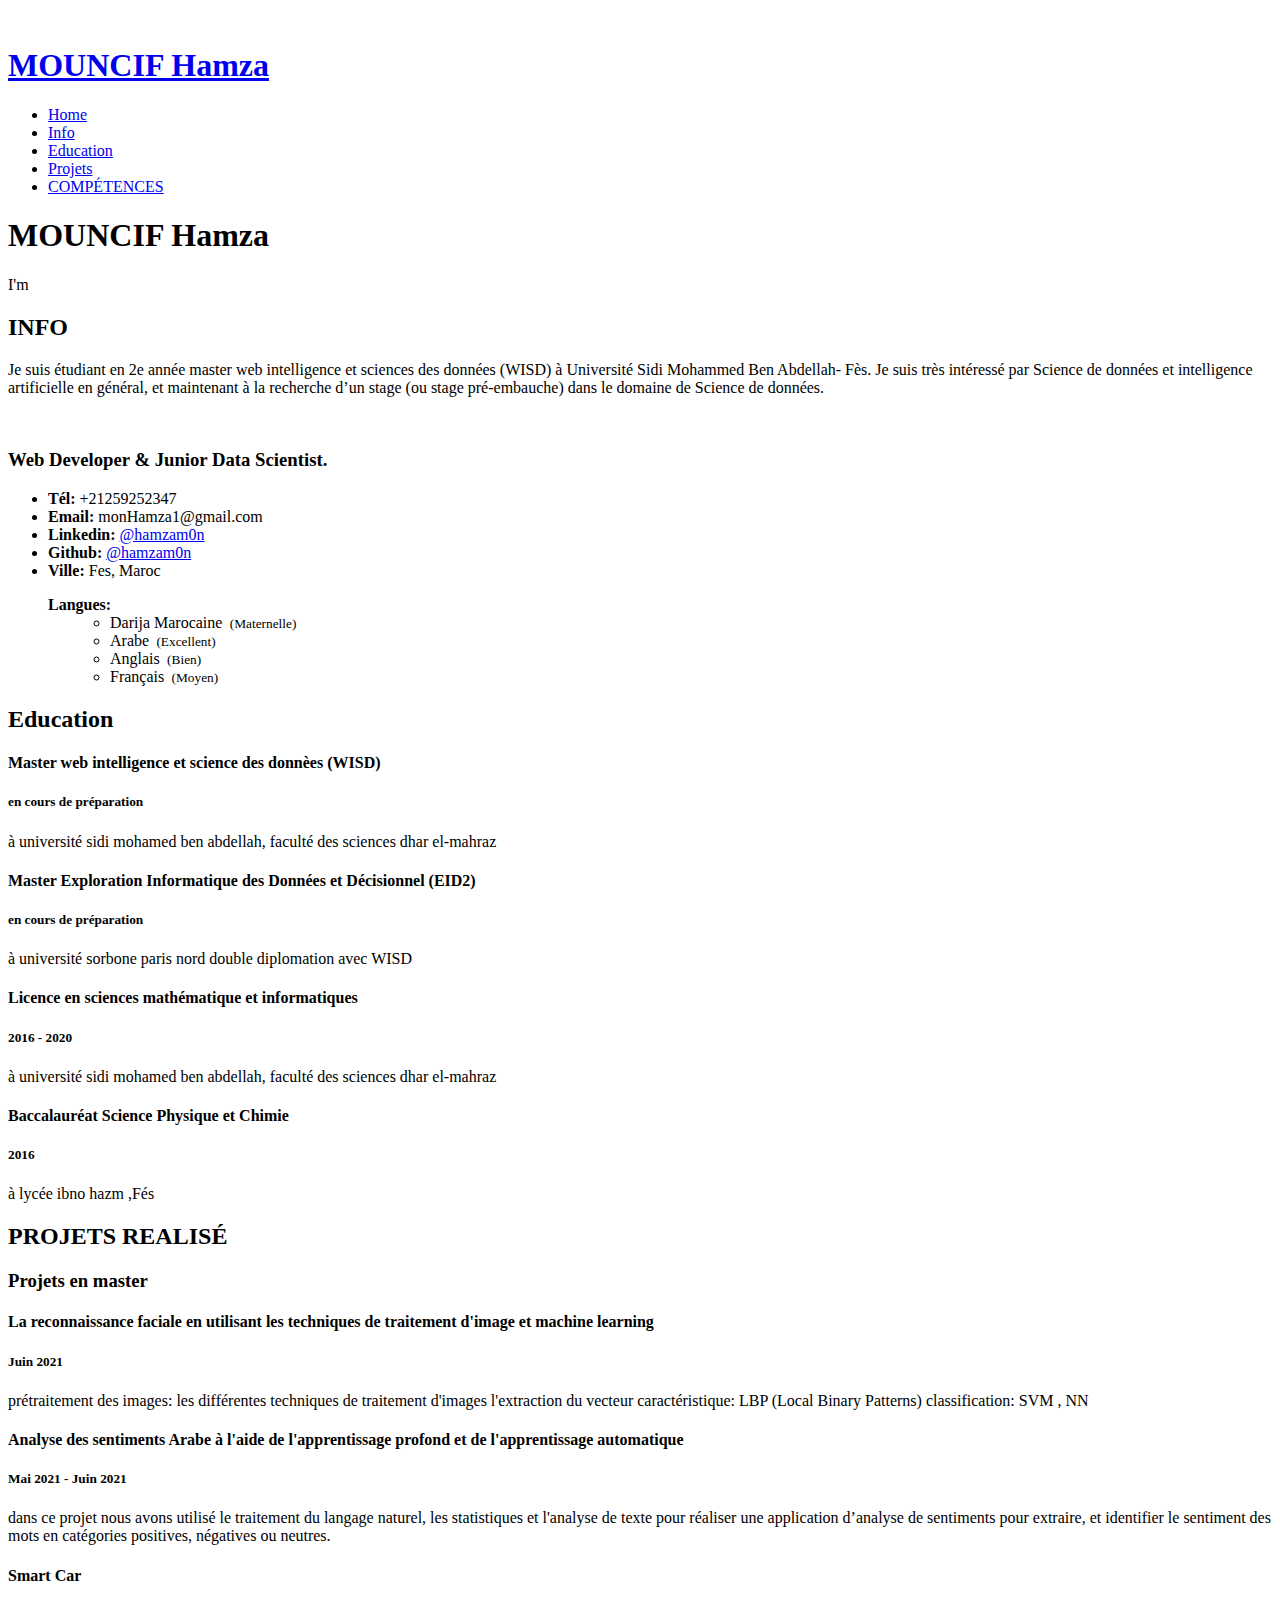
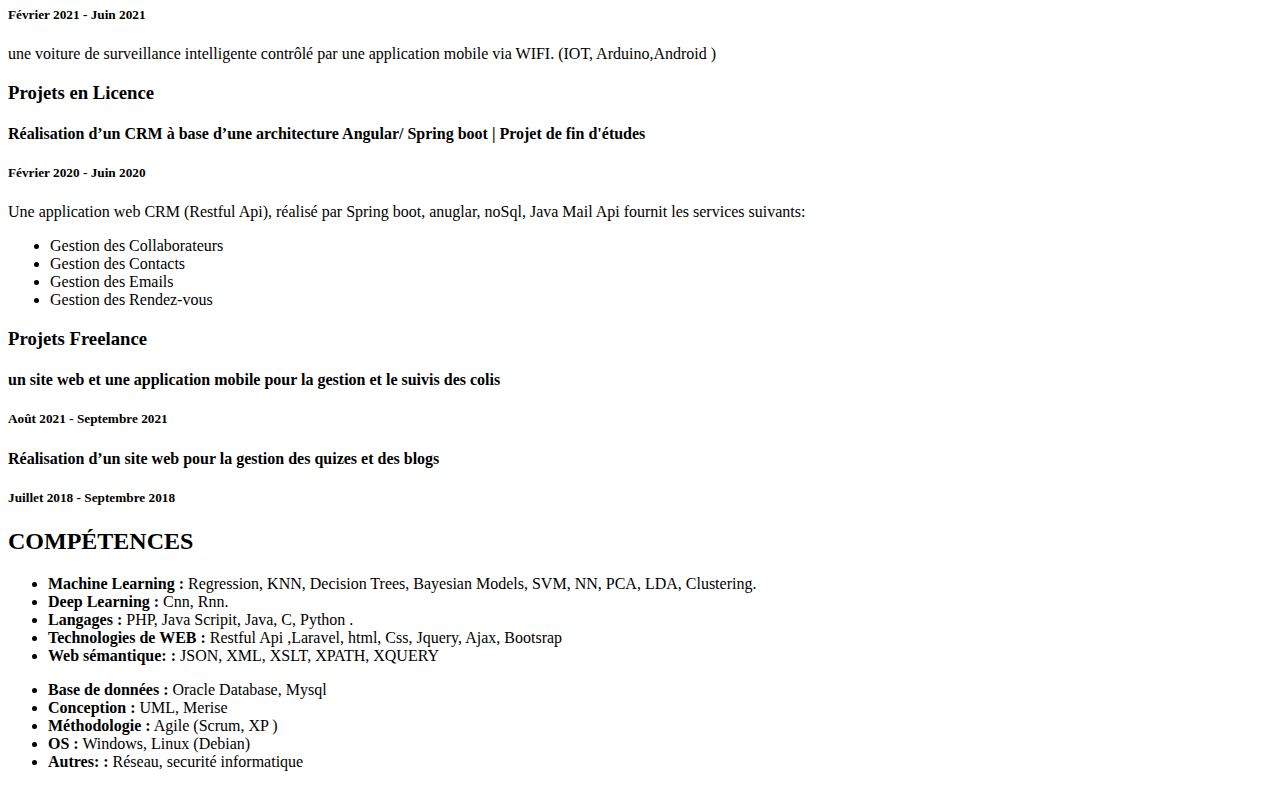
==== index.html @ eeb2e6b2 "Add files via upload" ====
<!DOCTYPE html>
<html lang="en">

<head>
  <meta charset="utf-8">
  <meta content="width=device-width, initial-scale=1.0" name="viewport">

  <title>MOUNCIF Hamza</title>
  <meta content="" name="description">
  <meta content="" name="keywords">

  <!-- Favicons -->
  <link href="assets/img/favicon.png" rel="icon">
  <link href="assets/img/favicon.png" rel="apple-touch-icon">

  <!-- Google Fonts -->
  <link href="https://fonts.googleapis.com/css?family=Open+Sans:300,300i,400,400i,600,600i,700,700i|Raleway:300,300i,400,400i,500,500i,600,600i,700,700i|Poppins:300,300i,400,400i,500,500i,600,600i,700,700i" rel="stylesheet">

  <!-- Vendor CSS Files -->
  <link href="assets/vendor/aos/aos.css" rel="stylesheet">
  <link href="assets/vendor/bootstrap/css/bootstrap.min.css" rel="stylesheet">
  <link href="assets/vendor/bootstrap-icons/bootstrap-icons.css" rel="stylesheet">
  <link href="assets/vendor/boxicons/css/boxicons.min.css" rel="stylesheet">
  <link href="assets/vendor/glightbox/css/glightbox.min.css" rel="stylesheet">
  <link href="assets/vendor/swiper/swiper-bundle.min.css" rel="stylesheet">

  <!-- Template Main CSS File -->
  <link href="assets/css/style.css" rel="stylesheet">

</head>

<body>

  <!-- ======= Mobile nav toggle button ======= -->
  <i class="bi bi-list mobile-nav-toggle d-xl-none"></i>

  <!-- ======= Header ======= -->
  <header id="header">
    <div class="d-flex flex-column">

      <div class="profile">
        <img src="assets/img/profile-img.jpg" alt="" class="img-fluid rounded-circle">
        <h1 class="text-light"><a href="index.html">MOUNCIF Hamza</a></h1>
        <div class="social-links mt-3 text-center">
          <a target="_blank" href="https://linkedin.com/in/hamzam0n" class="linkedin"><i class="bx bxl-linkedin"></i></a>
          <a target="_blank" href="https://github.com/hamzam0n" class="github"><i class="bx bxl-github"></i></a>
          <a target="_blank" href="https://twitter.com/hamzam0n" class="twitter"><i class="bx bxl-twitter"></i></a>
        </div>
      </div>

      <nav id="navbar" class="nav-menu navbar">
        <ul>
          <li><a href="#hero" class="nav-link scrollto active"><i class="bx bx-home"></i> <span>Home</span></a></li>
          <li><a href="#about" class="nav-link scrollto"><i class="bx bx-user"></i> <span>Info</span></a></li>
          <li><a href="#education" class="nav-link scrollto"><i class="bx bx-file-blank"></i> <span>Education</span></a></li>
          <li><a href="#projects" class="nav-link scrollto"><i class="bx bx-book-content"></i> <span>Projets</span></a></li>
          <li><a href="#skills" class="nav-link scrollto"><i class="bx bx-server"></i> <span>COMPÉTENCES</span></a></li>
        </ul>
      </nav><!-- .nav-menu -->
    </div>
  </header><!-- End Header -->

  <!-- ======= Hero Section ======= -->
  <section id="hero" class="d-flex flex-column justify-content-center align-items-center">
    <div class="hero-container" data-aos="fade-in">
      <h1>MOUNCIF Hamza</h1>
      <p>I'm <span class="typed" data-typed-items="Web Developer, Junior Data Scientist"></span></p>
    </div>
  </section><!-- End Hero -->

  <main id="main">

    <!-- ======= About Section ======= -->
    <section id="about" class="about section-bg">
      <div class="container">

        <div class="section-title">
          <h2>INFO</h2>
          <p>Je suis étudiant en 2e année master web intelligence et sciences des données (WISD) à Université Sidi Mohammed Ben Abdellah- Fès. Je suis très intéressé par Science de données et intelligence artificielle en général, et maintenant à la recherche d’un stage (ou stage pré-embauche) dans le domaine de Science de données.</p>
        </div>

        <div class="row">
          <div class="col-lg-4" data-aos="fade-right">
            <img src="assets/img/profile-img.jpg" class="img-fluid" alt="">
          </div>
          <div class="col-lg-8 pt-4 pt-lg-0 content" data-aos="fade-left">
            <h3>Web Developer &amp; Junior Data Scientist.</h3>
            <div class="row">
              <div class="col-lg-6">
                <ul>
                  <li><i class="bi bi-chevron-right"></i> <strong>Tél:</strong> <span>+21259252347</span></li>
                  <li><i class="bi bi-chevron-right"></i> <strong>Email:</strong> <span>monHamza1@gmail.com</span></li>
                  <li><i class="bi bi-chevron-right"></i> <strong>Linkedin:</strong> <span><a target="_blank" href="https://www.linkedin.com/in/hamzam0n"> @hamzam0n</a></span></li>
                  <li><i class="bi bi-chevron-right"></i> <strong>Github:</strong> <span><a target="_blank" href="https://www.github.com/hamzam0n"> @hamzam0n</a></span></li>
                  <li><i class="bi bi-chevron-right"></i> <strong>Ville:</strong> <span>Fes, Maroc</span></li>
                </ul>
              </div>

              <div class="col-lg-6">
                <ul>
                  <li style="display: initial;"><i class="bi bi-chevron-right"></i> <strong>Langues:</strong>  
                    <ul style="margin-left: 22px;">
                        <li><i class="bi bi-caret-right"></i>Darija Marocaine <small>&nbsp(Maternelle)</small></li>
                        <li><i class="bi bi-caret-right"></i>Arabe <small>&nbsp(Excellent)</small></li>
                        <li><i class="bi bi-caret-right"></i>Anglais <small> &nbsp(Bien)</small></li>
                        <li><i class="bi bi-caret-right"></i>Français  <small> &nbsp(Moyen)</small></li> 
                    </ul>
                  </li>
                </ul>
              </div>
            </div>
          </div>
        </div>

      </div>
    </section><!-- End About Section -->

    <!-- ======= Resume Section ======= -->
    <section id="" class="resume">
      <div class="container">

        

        <div class="row">
          <div  id="education" class="col-lg-6" data-aos="fade-up">
            <div class="section-title">
              <h2>Education</h2>
            </div>
            <div  class="resume-item">
              <h4>Master web intelligence et science des donnèes (WISD)</h4>
              <h5>en cours de préparation</h5>
              <p>à université sidi mohamed ben abdellah, faculté des sciences dhar el-mahraz</p>
            </div>
            <div class="resume-item">
              <h4>Master Exploration Informatique des Données et Décisionnel (EID2) </h4>
              <h5>en cours de préparation</h5>
              <p>à université sorbone paris nord double diplomation avec WISD</p>
            </div>
            <div class="resume-item">
              <h4>Licence en sciences mathématique et informatiques</h4>
              <h5>2016 - 2020</h5>
              <p>à université sidi mohamed ben abdellah, faculté des sciences dhar el-mahraz </p>
            </div>  
            <div class="resume-item">
              <h4>Baccalauréat Science Physique et Chimie</h4>
              <h5>2016 </h5>
              <p>à lycée ibno hazm ,Fés </p>
            </div>            

          </div>

          <div id="projects" class="col-lg-6" data-aos="fade-up" data-aos-delay="100">
            <div class="section-title">
              <h2>PROJETS REALISÉ</h2>
            </div>

            <div class="resume-item">
              <h3 class="resume-title">Projets en master</h3>
              <h4>La reconnaissance faciale en utilisant les techniques de traitement d'image et machine learning</h4>
              <h5>Juin 2021</h5>
              <p>prétraitement des images: les différentes techniques de traitement d'images
                l'extraction du vecteur caractéristique: LBP (Local Binary Patterns)
                classification: SVM , NN</p>
            </div>
            <div class="resume-item">
              <h4>Analyse des sentiments Arabe à l'aide de l'apprentissage profond et de l'apprentissage automatique </h4>
              <h5>Mai 2021 - Juin 2021</h5>
              <p>dans ce projet nous avons utilisé le traitement du langage naturel, les statistiques et l'analyse de texte pour réaliser une application d’analyse de sentiments pour extraire, et identifier le sentiment des mots en catégories positives, négatives ou neutres.</p>
            </div>

            <div class="resume-item">
              <h4>Smart Car </h4>
              <h5>Février 2021 - Juin 2021</h5>
              <p>une voiture de surveillance intelligente contrôlé par une application mobile via WIFI. (IOT, Arduino,Android )</p>
            </div>

            <div class="resume-item">
              <h3 class="resume-title">Projets en Licence</h3>
              <h4>Réalisation d’un CRM à base d’une architecture Angular/ Spring boot | Projet de fin d'études </h4>
              <h5> Février 2020 - Juin 2020</h5>
              <p>Une application web CRM (Restful Api), réalisé par Spring boot, anuglar, noSql, Java Mail Api fournit les services suivants:
                <div style="left: 42px;position: relative">
                  <li>Gestion des Collaborateurs</li>
                  <li>Gestion des Contacts</li>
                  <li>Gestion des Emails</li>
                  <li>Gestion des Rendez-vous</li>
                </div>
                
<!-- Gestion des Collaborateurs
Gestion des Contacts
Gestion des Emails
Gestion des Rendez-vous --></p>
            </div>

            <div class="resume-item">
              <h3 class="resume-title">Projets Freelance</h3>
              <h4>un site web et une application mobile pour la gestion et le suivis des colis</h4>
              <h5> Août 2021 - Septembre 2021</h5>
            </div>

            <div class="resume-item">
              <h4>Réalisation d’un site web pour la gestion des quizes et des blogs </h4>
              <h5>Juillet 2018 - Septembre 2018</h5>
            </div>

          </div>
        </div>

      </div>
    </section><!-- End Resume Section -->

        <!-- ======= Skills Section ======= -->
    <section id="skills" class="skills section-bg">
      <div class="container">

        <div class="section-title">
          <h2>COMPÉTENCES</h2>
        </div>

        <div class="row skills-content">

        <div class="col-lg-6" data-aos="fade-right">
          <ul style="">
            <li><i class=""></i> <strong>Machine Learning :</strong> <span>Regression, KNN, Decision Trees, Bayesian Models, SVM, NN, PCA, LDA, Clustering.</span></li>
            <li><i class=""></i> <strong>Deep Learning :</strong> <span>Cnn, Rnn.</span></li>
            <li><i class=""></i> <strong>Langages  :</strong> <span>PHP, Java Scripit, Java, C, Python .</span></li>
            <li><i class=""></i> <strong>Technologies de WEB :</strong> <span>Restful Api  ,Laravel, html, Css, Jquery, Ajax, Bootsrap</span></li>
            <li><i class=""></i> <strong>Web sémantique: :</strong> <span>JSON, XML, XSLT, XPATH, XQUERY</span></li>
          </ul>
        </div>

        <div class="col-lg-6" data-aos="fade-left">
          <ul style="">
            <li><i class=""></i> <strong>Base de données :</strong> <span>Oracle Database, Mysql</span></li>
            <li><i class=""></i> <strong>Conception :</strong> <span>UML, Merise</span></li>
            <li><i class=""></i> <strong>Méthodologie :</strong> <span>Agile (Scrum, XP )</span></li>
            <li><i class=""></i> <strong>OS :</strong> <span>Windows, Linux (Debian) </span></li>
            <li><i class=""></i> <strong>Autres: :</strong> <span>Réseau, securité informatique </span></li>
          </ul>
        </div>

        </div>

      </div>
    </section><!-- End Skills Section -->



  </main><!-- End #main -->


  <a href="#" class="back-to-top d-flex align-items-center justify-content-center"><i class="bi bi-arrow-up-short"></i></a>

  <!-- Vendor JS Files -->
  <script src="assets/vendor/aos/aos.js"></script>
  <script src="assets/vendor/bootstrap/js/bootstrap.bundle.min.js"></script>
  <script src="assets/vendor/glightbox/js/glightbox.min.js"></script>
  <script src="assets/vendor/isotope-layout/isotope.pkgd.min.js"></script>
  <script src="assets/vendor/php-email-form/validate.js"></script>
  <script src="assets/vendor/purecounter/purecounter.js"></script>
  <script src="assets/vendor/swiper/swiper-bundle.min.js"></script>
  <script src="assets/vendor/typed.js/typed.min.js"></script>
  <script src="assets/vendor/waypoints/noframework.waypoints.js"></script>

  <!-- Template Main JS File -->
  <script src="assets/js/main.js"></script>

</body>

</html>
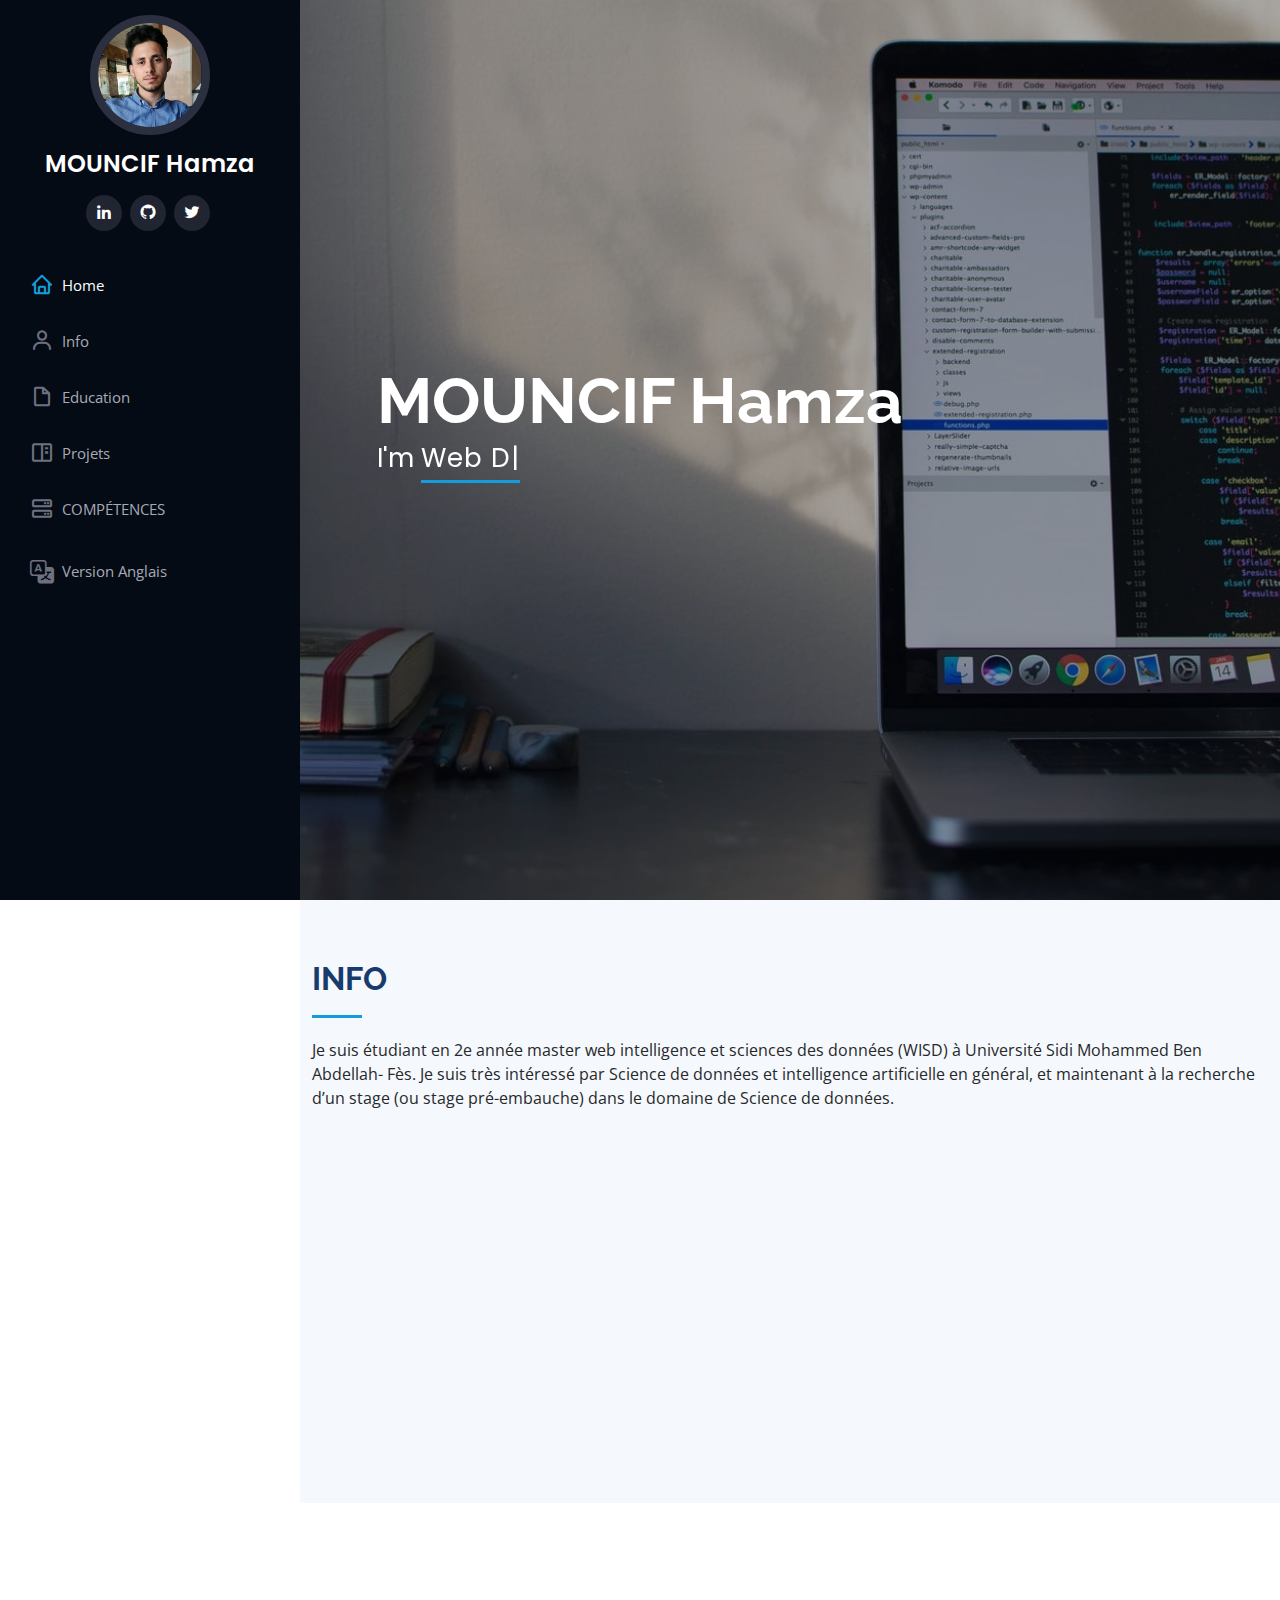
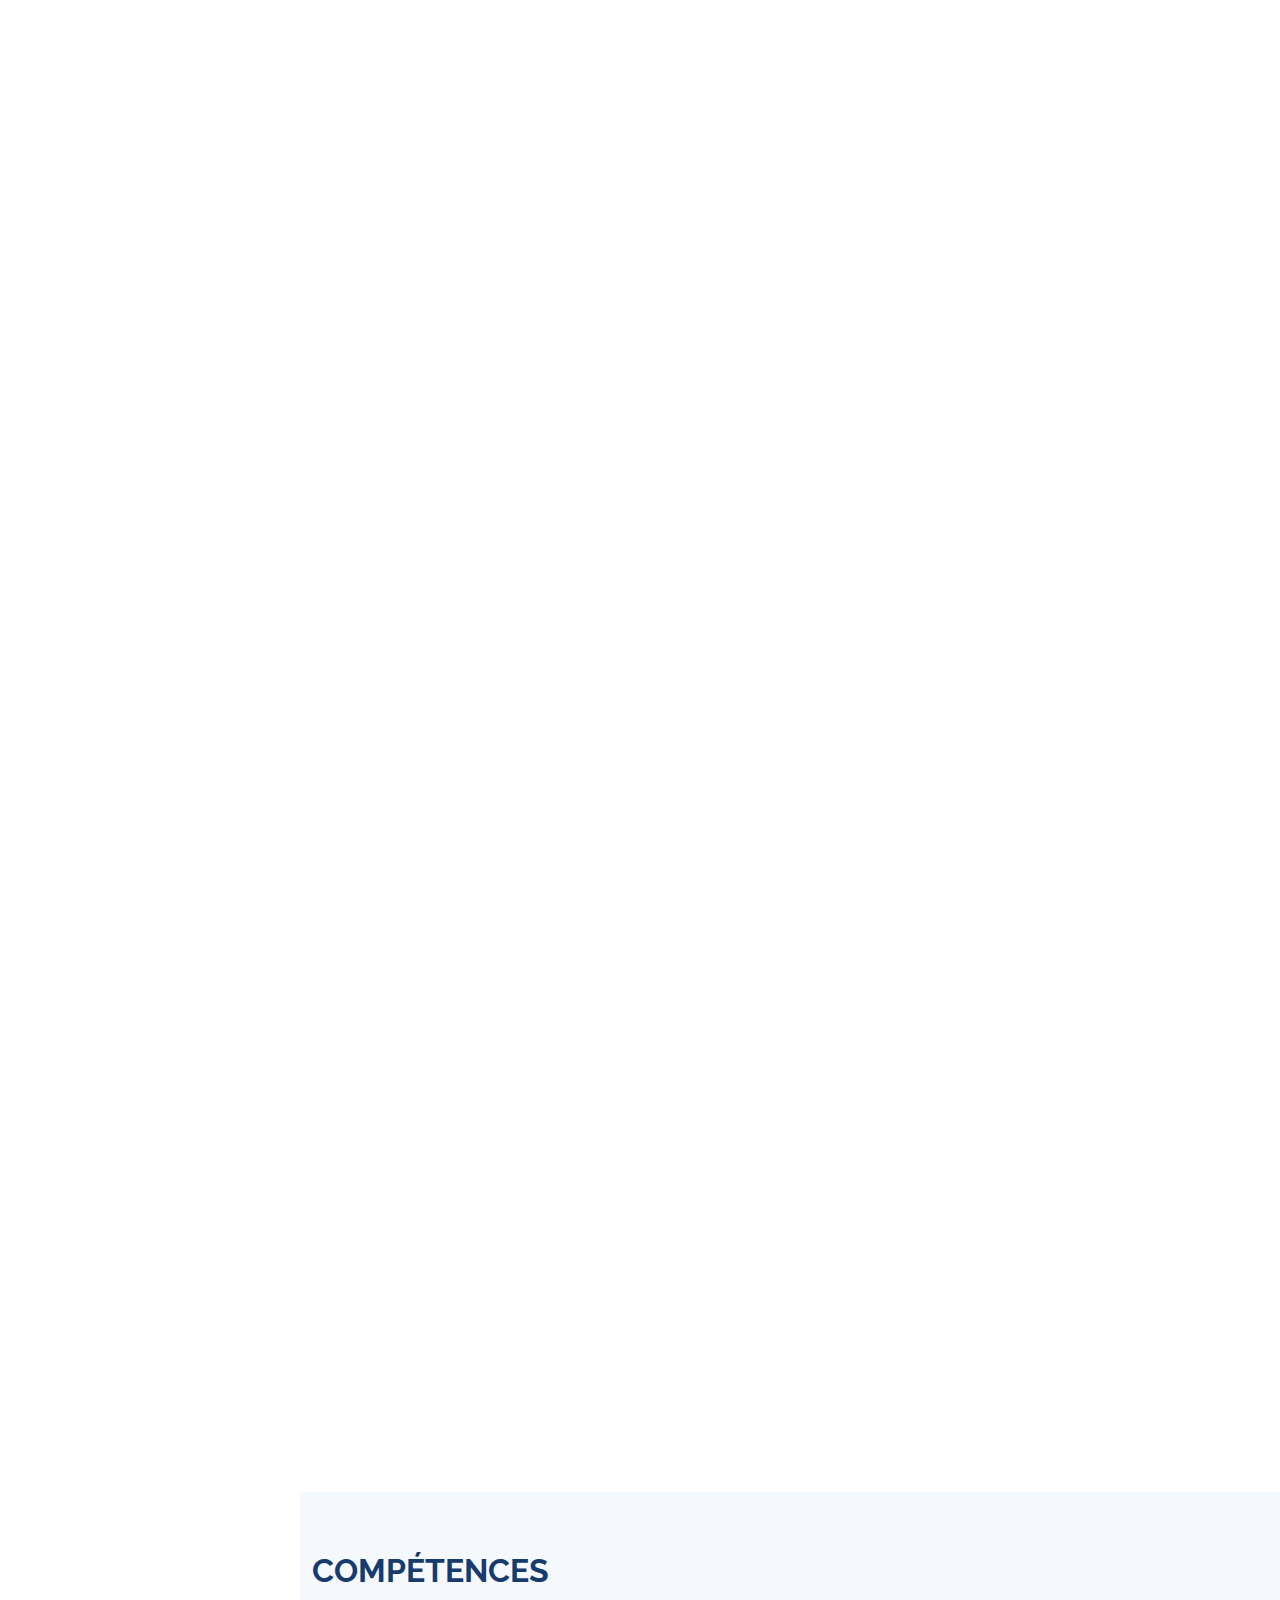
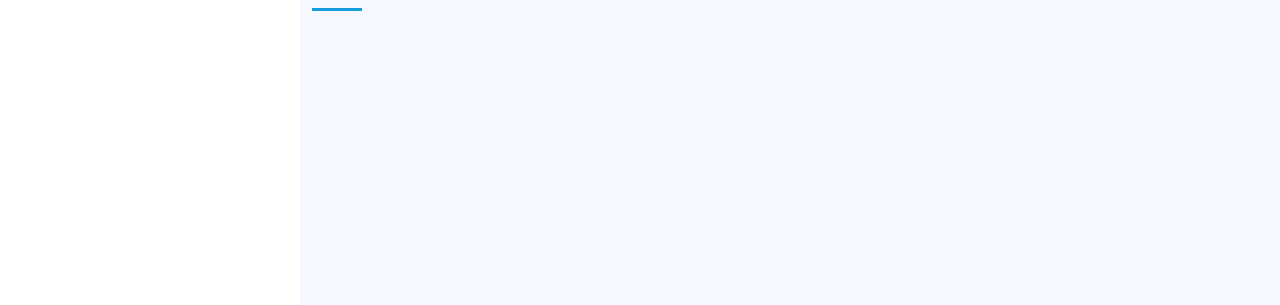
==== commit d474930d: "Update index.html" ====
--- a/index.html
+++ b/index.html
@@ -55,6 +55,8 @@
           <li><a href="#education" class="nav-link scrollto"><i class="bx bx-file-blank"></i> <span>Education</span></a></li>
           <li><a href="#projects" class="nav-link scrollto"><i class="bx bx-book-content"></i> <span>Projets</span></a></li>
           <li><a href="#skills" class="nav-link scrollto"><i class="bx bx-server"></i> <span>COMPÉTENCES</span></a></li>
+          <li><a href="https://hamzam0n.github.io/portfolio/" class="nav-link scrollto"><i class="bi bi-translate"></i> <span>Version Anglais</span></a></li>
+
         </ul>
       </nav><!-- .nav-menu -->
     </div>
@@ -267,4 +269,4 @@
 
 </body>
 
-</html>+</html>
